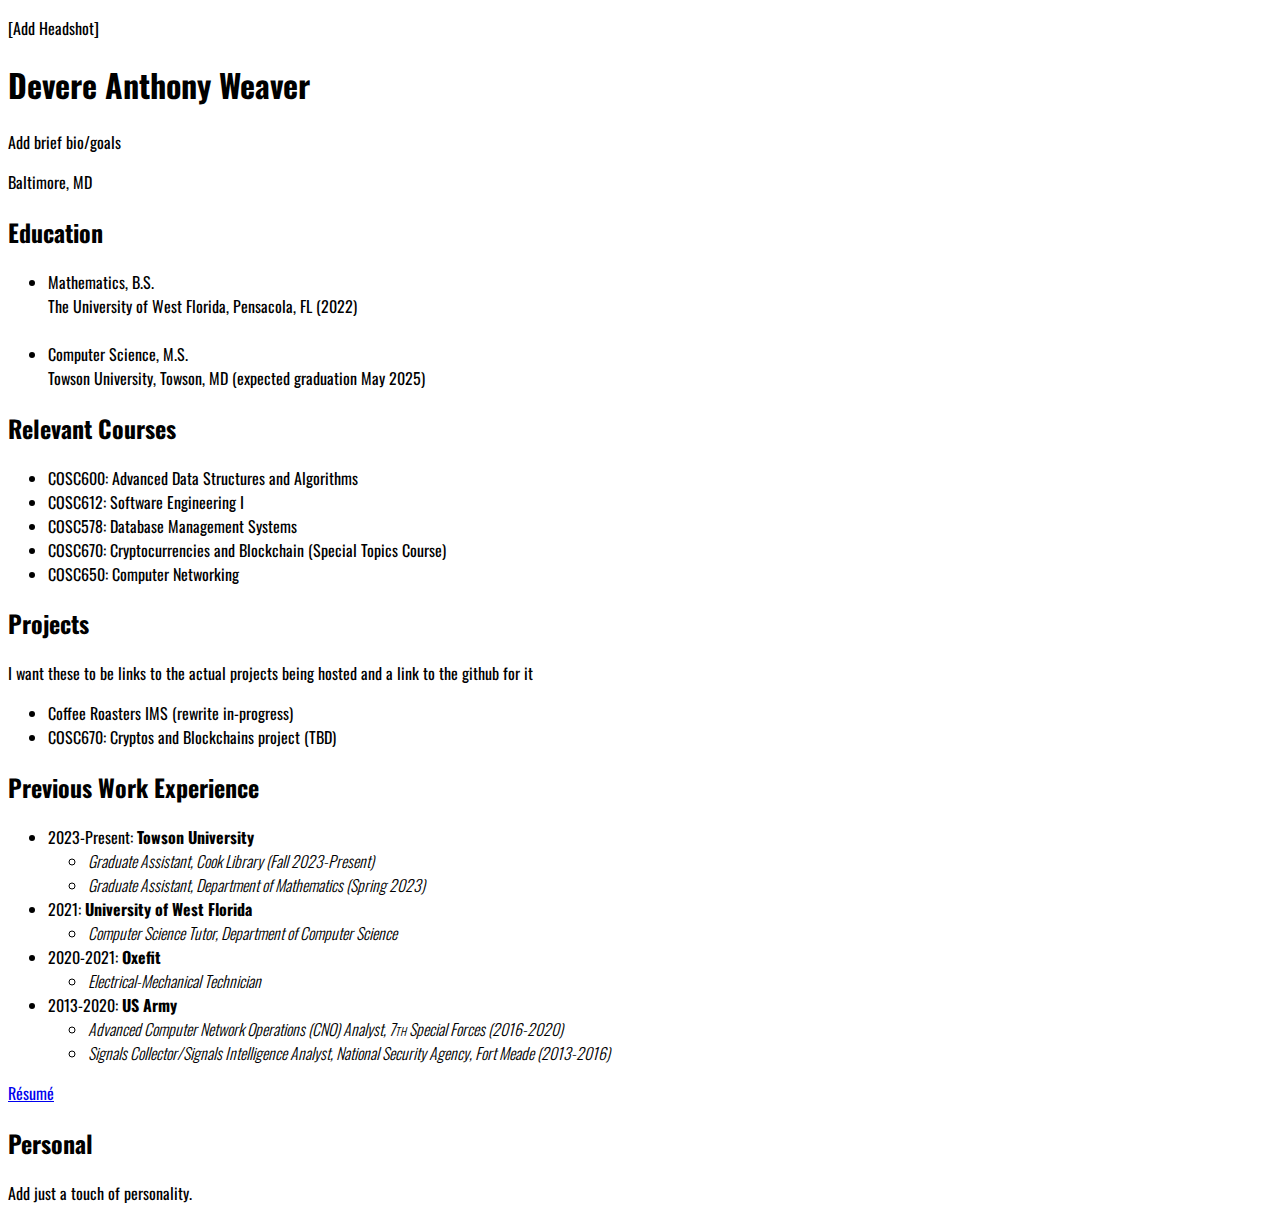
==== index.html @ 7152ad9f "updated index.html" ====
<!DOCTYPE html>
<html>
    <head>
        <meta charset="utf-8">
        <meta http-equiv="X-UA-Compatible" content="IE=edge">
        <title>Devere Anthony Weaver</title>
        <meta name="viewport" content="width=device-width, initial-scale=1">
        <link rel="preconnect" href="https://fonts.googleapis.com">
<link rel="preconnect" href="https://fonts.gstatic.com" crossorigin>
<link href="https://fonts.googleapis.com/css2?family=Oswald:wght@200..700&display=swap" rel="stylesheet">
        <style>
            body {
                font-family: "Oswald", Verdana, sans-serif;
                font-size: 100%;
            }

            .work-titles {
                font-style: italic;
                font-weight: 300    ;
            }

            .employer {
                font-weight: bold;
            }

            #small-caps {
                font-variant: small-caps;
            }

        </style>
    </head>
    <body>
        <div id="about-me">
            <p>[Add Headshot]</p>
            <h1>Devere Anthony Weaver</h1>
            <p id="bio">Add brief bio/goals</p>
            <p>Baltimore, MD</p>
            <!-- TODO: Add links and location icon -->
        </div>

        <div id="education">
            <!--TODO: Add school logos if possible later-->
            <h2>Education</h2>
            <ul>
                <li>Mathematics, B.S.<br> The University of West Florida, Pensacola, FL (2022)</li>
                <br>
                <li>Computer Science, M.S.<br>Towson University, Towson, MD (expected graduation May 2025)</li>
            </ul>
        </div>

        <div id="relevant-courses">
            <h2>Relevant Courses</h2>
            <ul>
                <li>COSC600: Advanced Data Structures and Algorithms</li>
                <li>COSC612: Software Engineering I</li>
                <li>COSC578: Database Management Systems</li>
                <li>COSC670: Cryptocurrencies and Blockchain (Special Topics Course)</li>
                <li>COSC650: Computer Networking</li>
            </ul>
        </div>

        <div id="projects">
            <!--TODO: Add links to Github repos for projects-->
            <h2>Projects</h2>
            <p>I want these to be links to the actual projects being hosted and 
                a link to the github for it
            </p>
            <ul>
                <li>Coffee Roasters IMS (rewrite in-progress)</li>
                <li>COSC670: Cryptos and Blockchains project (TBD)</li>
            </ul>
        </div>

        <div id="work-experience">
            <h2>Previous Work Experience</h2>
            <ul id="work-list">
                <li>2023-Present:<span class="employer"> Towson University</span></li>
                    <ul class="work-titles">
                        <li>Graduate Assistant, Cook Library (Fall 2023-Present)</li>
                        <li>Graduate Assistant, Department of Mathematics (Spring 2023)</li>
                    </ul>
                <li>2021: <span class="employer">University of West Florida</span></li>
                    <ul class="work-titles">
                        <li>Computer Science Tutor, Department of Computer Science </li>
                    </ul>
                <li>2020-2021: <span class="employer">Oxefit</span></li>
                    <ul class="work-titles">
                        <li>Electrical-Mechanical Technician</li>
                    </ul>
                <li>2013-2020: <span class="employer">US Army</span></li>
                    <ul class="work-titles">
                        <li>Advanced Computer Network Operations (CNO) Analyst, 7<span id="small-caps">th</span> Special Forces (2016-2020)
                        </li>
                        <li>
                            Signals Collector/Signals Intelligence Analyst, National Security Agency, Fort Meade (2013-2016)
                        </li>
                    </ul>
            </ul>
            <p><a href="resources/Devere A. Weaver Resume.pdf" target="_blank">Résumé</a></p>
        </div>

        <div id="personal">
            <h2>Personal</h2>
            <p>Add just a touch of personality.</p>
        </div>
    </body>
</html>
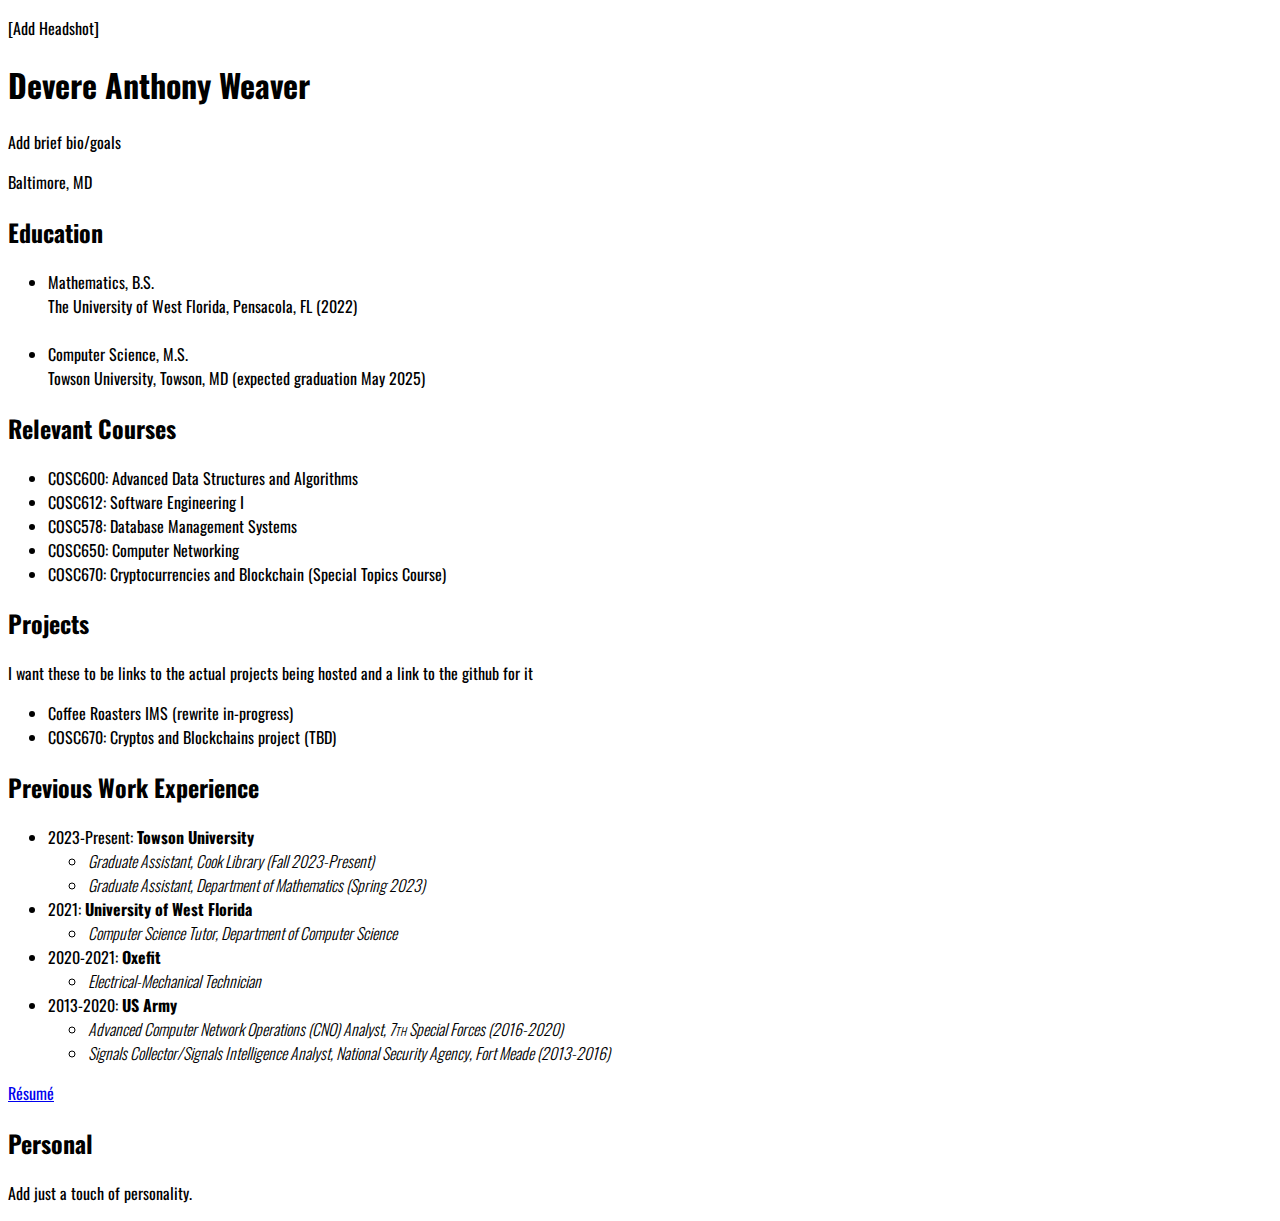
==== commit cf1968bc: "fixed mistake" ====
--- a/index.html
+++ b/index.html
@@ -1,107 +1,92 @@
 <!DOCTYPE html>
 <html>
-    <head>
-        <meta charset="utf-8">
-        <meta http-equiv="X-UA-Compatible" content="IE=edge">
-        <title>Devere Anthony Weaver</title>
-        <meta name="viewport" content="width=device-width, initial-scale=1">
-        <link rel="preconnect" href="https://fonts.googleapis.com">
-<link rel="preconnect" href="https://fonts.gstatic.com" crossorigin>
-<link href="https://fonts.googleapis.com/css2?family=Oswald:wght@200..700&display=swap" rel="stylesheet">
-        <style>
-            body {
-                font-family: "Oswald", Verdana, sans-serif;
-                font-size: 100%;
-            }
 
-            .work-titles {
-                font-style: italic;
-                font-weight: 300    ;
-            }
+<head>
+    <meta charset="utf-8">
+    <meta http-equiv="X-UA-Compatible" content="IE=edge">
+    <title>Devere Anthony Weaver</title>
+    <meta name="viewport" content="width=device-width, initial-scale=1">
+    <link rel="preconnect" href="https://fonts.googleapis.com">
+    <link rel="preconnect" href="https://fonts.gstatic.com" crossorigin>
+    <link href="https://fonts.googleapis.com/css2?family=Oswald:wght@200..700&display=swap" rel="stylesheet">
+    <link href="style.css" type="text/css" rel="stylesheet">
+</head>
 
-            .employer {
-                font-weight: bold;
-            }
+<body>
+    <div id="about-me">
+        <p>[Add Headshot]</p>
+        <h1>Devere Anthony Weaver</h1>
+        <p id="bio">Add brief bio/goals</p>
+        <p>Baltimore, MD</p>
+        <!-- TODO: Add links and location icon -->
+    </div>
 
-            #small-caps {
-                font-variant: small-caps;
-            }
+    <div id="education">
+        <!--TODO: Add school logos if possible later-->
+        <h2>Education</h2>
+        <ul>
+            <li>Mathematics, B.S.<br> The University of West Florida, Pensacola, FL (2022)</li>
+            <br>
+            <li>Computer Science, M.S.<br>Towson University, Towson, MD (expected graduation May 2025)</li>
+        </ul>
+    </div>
 
-        </style>
-    </head>
-    <body>
-        <div id="about-me">
-            <p>[Add Headshot]</p>
-            <h1>Devere Anthony Weaver</h1>
-            <p id="bio">Add brief bio/goals</p>
-            <p>Baltimore, MD</p>
-            <!-- TODO: Add links and location icon -->
-        </div>
+    <div id="relevant-courses">
+        <h2>Relevant Courses</h2>
+        <ul>
+            <li>COSC600: Advanced Data Structures and Algorithms</li>
+            <li>COSC612: Software Engineering I</li>
+            <li>COSC578: Database Management Systems</li>
+            <li>COSC650: Computer Networking</li>
+            <li>COSC670: Cryptocurrencies and Blockchain (Special Topics Course)</li>
+        </ul>
+    </div>
 
-        <div id="education">
-            <!--TODO: Add school logos if possible later-->
-            <h2>Education</h2>
-            <ul>
-                <li>Mathematics, B.S.<br> The University of West Florida, Pensacola, FL (2022)</li>
-                <br>
-                <li>Computer Science, M.S.<br>Towson University, Towson, MD (expected graduation May 2025)</li>
+    <div id="projects">
+        <!--TODO: Add links to Github repos for projects-->
+        <h2>Projects</h2>
+        <p>I want these to be links to the actual projects being hosted and
+            a link to the github for it
+        </p>
+        <ul>
+            <li>Coffee Roasters IMS (rewrite in-progress)</li>
+            <li>COSC670: Cryptos and Blockchains project (TBD)</li>
+        </ul>
+    </div>
+
+    <div id="work-experience">
+        <h2>Previous Work Experience</h2>
+        <ul id="work-list">
+            <li>2023-Present:<span class="employer"> Towson University</span></li>
+            <ul class="work-titles">
+                <li>Graduate Assistant, Cook Library (Fall 2023-Present)</li>
+                <li>Graduate Assistant, Department of Mathematics (Spring 2023)</li>
             </ul>
-        </div>
+            <li>2021: <span class="employer">University of West Florida</span></li>
+            <ul class="work-titles">
+                <li>Computer Science Tutor, Department of Computer Science </li>
+            </ul>
+            <li>2020-2021: <span class="employer">Oxefit</span></li>
+            <ul class="work-titles">
+                <li>Electrical-Mechanical Technician</li>
+            </ul>
+            <li>2013-2020: <span class="employer">US Army</span></li>
+            <ul class="work-titles">
+                <li>Advanced Computer Network Operations (CNO) Analyst, 7<span id="small-caps">th</span> Special Forces
+                    (2016-2020)
+                </li>
+                <li>
+                    Signals Collector/Signals Intelligence Analyst, National Security Agency, Fort Meade (2013-2016)
+                </li>
+            </ul>
+        </ul>
+        <p><a href="resources/Devere A. Weaver Resume.pdf" target="_blank">Résumé</a></p>
+    </div>
 
-        <div id="relevant-courses">
-            <h2>Relevant Courses</h2>
-            <ul>
-                <li>COSC600: Advanced Data Structures and Algorithms</li>
-                <li>COSC612: Software Engineering I</li>
-                <li>COSC578: Database Management Systems</li>
-                <li>COSC670: Cryptocurrencies and Blockchain (Special Topics Course)</li>
-                <li>COSC650: Computer Networking</li>
-            </ul>
-        </div>
+    <div id="personal">
+        <h2>Personal</h2>
+        <p>Add just a touch of personality.</p>
+    </div>
+</body>
 
-        <div id="projects">
-            <!--TODO: Add links to Github repos for projects-->
-            <h2>Projects</h2>
-            <p>I want these to be links to the actual projects being hosted and 
-                a link to the github for it
-            </p>
-            <ul>
-                <li>Coffee Roasters IMS (rewrite in-progress)</li>
-                <li>COSC670: Cryptos and Blockchains project (TBD)</li>
-            </ul>
-        </div>
-
-        <div id="work-experience">
-            <h2>Previous Work Experience</h2>
-            <ul id="work-list">
-                <li>2023-Present:<span class="employer"> Towson University</span></li>
-                    <ul class="work-titles">
-                        <li>Graduate Assistant, Cook Library (Fall 2023-Present)</li>
-                        <li>Graduate Assistant, Department of Mathematics (Spring 2023)</li>
-                    </ul>
-                <li>2021: <span class="employer">University of West Florida</span></li>
-                    <ul class="work-titles">
-                        <li>Computer Science Tutor, Department of Computer Science </li>
-                    </ul>
-                <li>2020-2021: <span class="employer">Oxefit</span></li>
-                    <ul class="work-titles">
-                        <li>Electrical-Mechanical Technician</li>
-                    </ul>
-                <li>2013-2020: <span class="employer">US Army</span></li>
-                    <ul class="work-titles">
-                        <li>Advanced Computer Network Operations (CNO) Analyst, 7<span id="small-caps">th</span> Special Forces (2016-2020)
-                        </li>
-                        <li>
-                            Signals Collector/Signals Intelligence Analyst, National Security Agency, Fort Meade (2013-2016)
-                        </li>
-                    </ul>
-            </ul>
-            <p><a href="resources/Devere A. Weaver Resume.pdf" target="_blank">Résumé</a></p>
-        </div>
-
-        <div id="personal">
-            <h2>Personal</h2>
-            <p>Add just a touch of personality.</p>
-        </div>
-    </body>
 </html>--- a/style.css
+++ b/style.css
@@ -0,0 +1,17 @@
+body {
+    font-family: "Oswald", Verdana, sans-serif;
+    font-size: 100%;
+}
+
+.work-titles {
+    font-style: italic;
+    font-weight: 300    ;
+}
+
+.employer {
+    font-weight: bold;
+}
+
+#small-caps {
+    font-variant: small-caps;
+}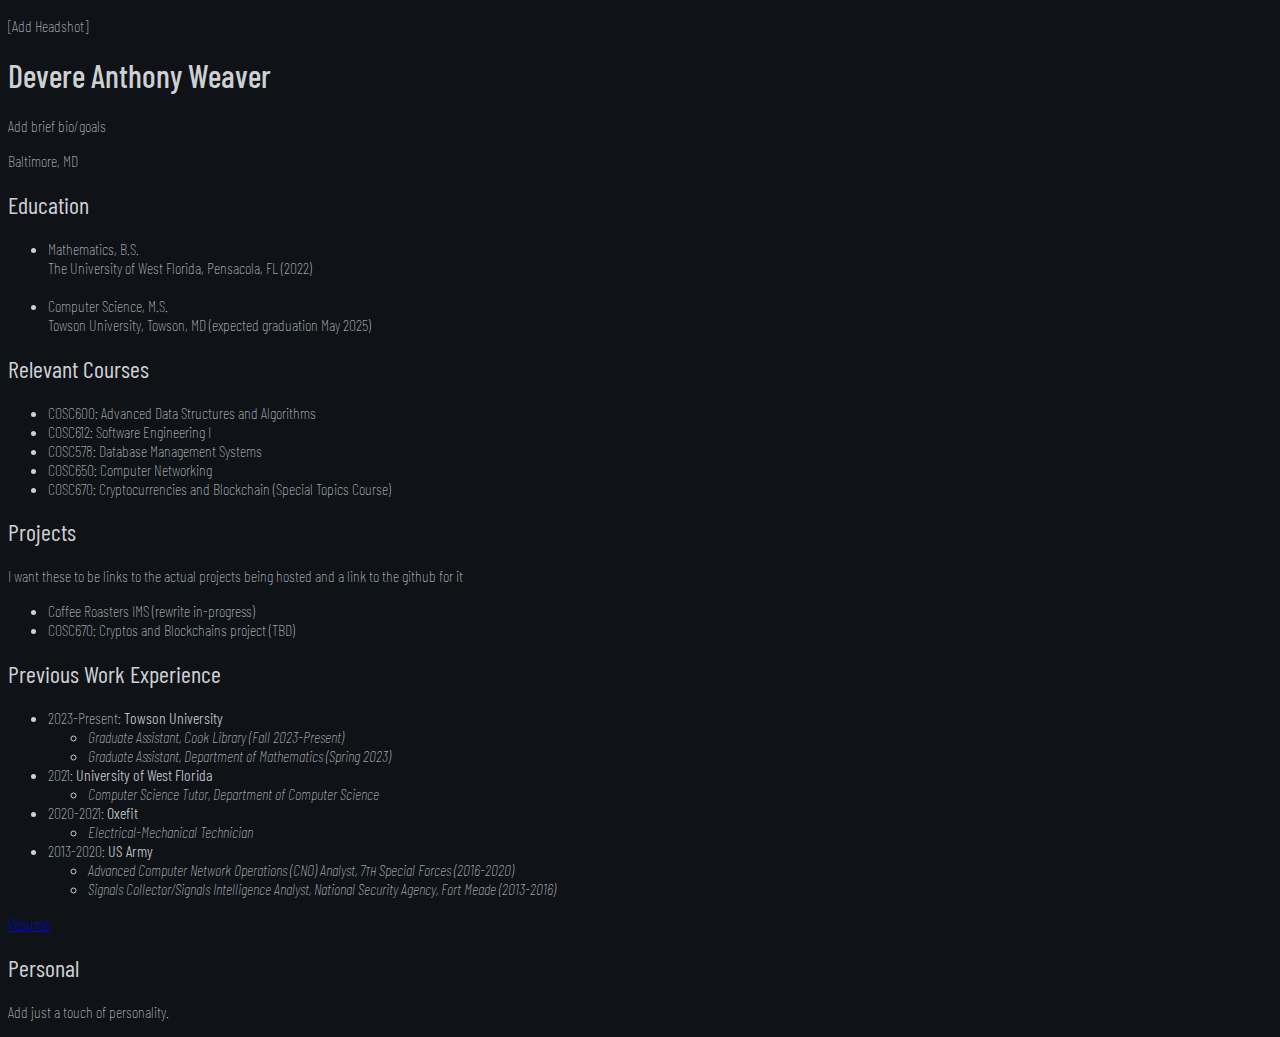
==== commit 4fecd1ce: "Updated CSS to include a lighter font with varying weights and colors to see how it looks" ====
--- a/index.html
+++ b/index.html
@@ -8,7 +8,10 @@
     <meta name="viewport" content="width=device-width, initial-scale=1">
     <link rel="preconnect" href="https://fonts.googleapis.com">
     <link rel="preconnect" href="https://fonts.gstatic.com" crossorigin>
-    <link href="https://fonts.googleapis.com/css2?family=Oswald:wght@200..700&display=swap" rel="stylesheet">
+    <!-- <link href="https://fonts.googleapis.com/css2?family=Oswald:wght@200..700&display=swap" rel="stylesheet"> -->
+    <link rel="preconnect" href="https://fonts.googleapis.com">
+    <link rel="preconnect" href="https://fonts.gstatic.com" crossorigin>
+    <link href="https://fonts.googleapis.com/css2?family=Barlow+Condensed:ital,wght@0,100;0,200;0,300;0,400;0,500;0,600;0,700;0,800;0,900;1,100;1,200;1,300;1,400;1,500;1,600;1,700;1,800;1,900&display=swap" rel="stylesheet">
     <link href="style.css" type="text/css" rel="stylesheet">
 </head>
 
--- a/style.css
+++ b/style.css
@@ -1,15 +1,25 @@
 body {
-    font-family: "Oswald", Verdana, sans-serif;
+    font-family: "Barlow Condensed", Verdana, sans-serif;
     font-size: 100%;
+    font-weight: 100;
+    background-color: #0f1318;
+    color: #ced0d1;
+}
+
+h1 {
+    font-weight: 500;
+}
+
+h2 {
+    font-weight: 400;
 }
 
 .work-titles {
     font-style: italic;
-    font-weight: 300    ;
 }
 
 .employer {
-    font-weight: bold;
+    font-weight: 300;
 }
 
 #small-caps {
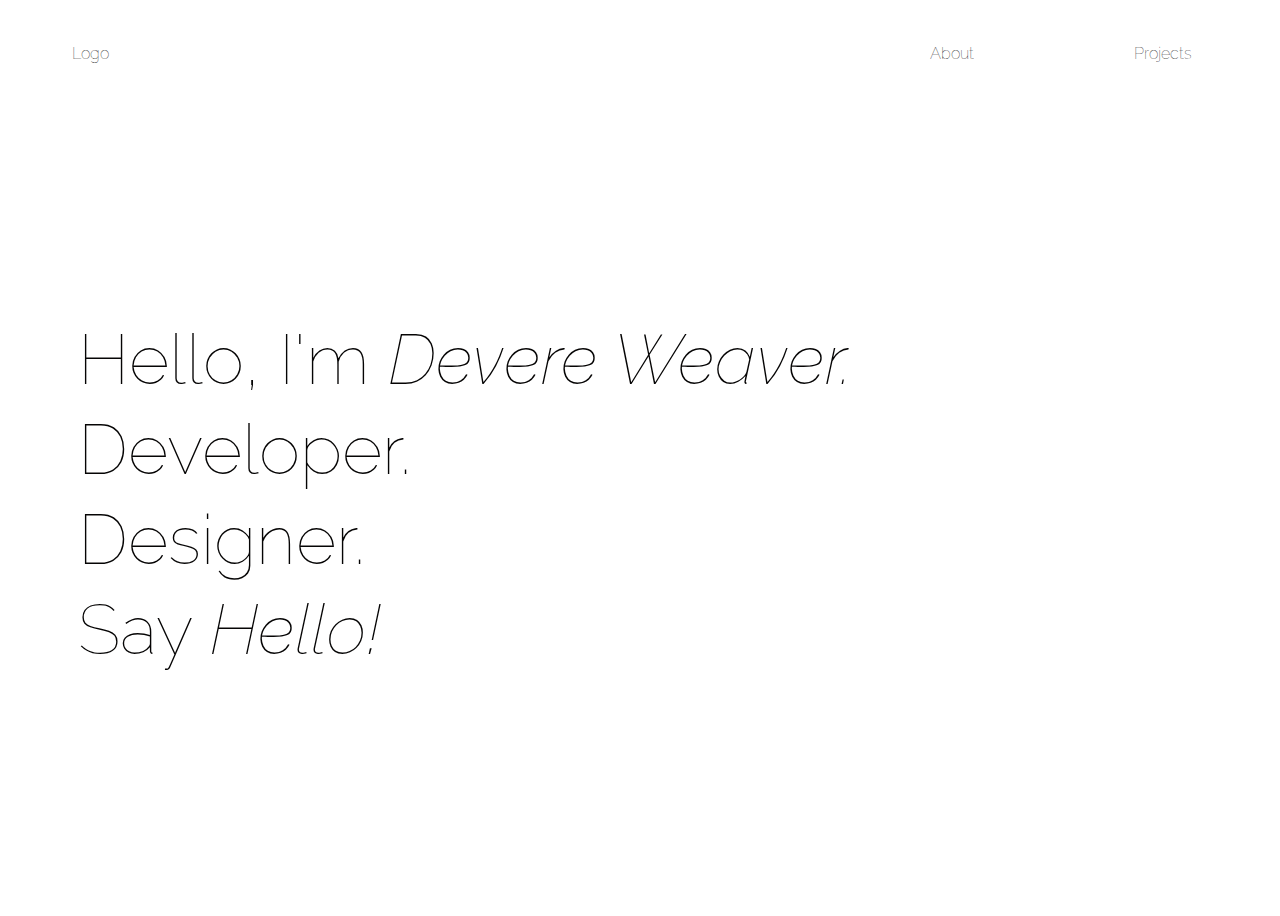
==== commit e1902e8d: "restructured directory to serve up on github" ====
--- a/index.html
+++ b/index.html
@@ -4,91 +4,35 @@
 <head>
     <meta charset="utf-8">
     <meta http-equiv="X-UA-Compatible" content="IE=edge">
-    <title>Devere Anthony Weaver</title>
+    <title>Devere A. Weaver</title>
+    <meta name="description" content="">
     <meta name="viewport" content="width=device-width, initial-scale=1">
+    <link rel="stylesheet" href="../styles/index.css">
     <link rel="preconnect" href="https://fonts.googleapis.com">
     <link rel="preconnect" href="https://fonts.gstatic.com" crossorigin>
-    <!-- <link href="https://fonts.googleapis.com/css2?family=Oswald:wght@200..700&display=swap" rel="stylesheet"> -->
-    <link rel="preconnect" href="https://fonts.googleapis.com">
-    <link rel="preconnect" href="https://fonts.gstatic.com" crossorigin>
-    <link href="https://fonts.googleapis.com/css2?family=Barlow+Condensed:ital,wght@0,100;0,200;0,300;0,400;0,500;0,600;0,700;0,800;0,900;1,100;1,200;1,300;1,400;1,500;1,600;1,700;1,800;1,900&display=swap" rel="stylesheet">
-    <link href="style.css" type="text/css" rel="stylesheet">
+    <link
+        href="https://fonts.googleapis.com/css2?family=Montserrat:ital,wght@0,100..900;1,100..900&family=Raleway:ital,wght@0,100..900;1,100..900&display=swap"
+        rel="stylesheet">
 </head>
 
 <body>
-    <div id="about-me">
-        <p>[Add Headshot]</p>
-        <h1>Devere Anthony Weaver</h1>
-        <p id="bio">Add brief bio/goals</p>
-        <p>Baltimore, MD</p>
-        <!-- TODO: Add links and location icon -->
-    </div>
+    <div id="grid-layout">
+        <nav>
+            <ul>
+                <li class="logo">Logo</li>
+                <li><a href="about.html">About</a></li>
+                <li><a href="projects.html">Projects</a></li>
+            </ul>
+        </nav>
 
-    <div id="education">
-        <!--TODO: Add school logos if possible later-->
-        <h2>Education</h2>
-        <ul>
-            <li>Mathematics, B.S.<br> The University of West Florida, Pensacola, FL (2022)</li>
-            <br>
-            <li>Computer Science, M.S.<br>Towson University, Towson, MD (expected graduation May 2025)</li>
-        </ul>
-    </div>
-
-    <div id="relevant-courses">
-        <h2>Relevant Courses</h2>
-        <ul>
-            <li>COSC600: Advanced Data Structures and Algorithms</li>
-            <li>COSC612: Software Engineering I</li>
-            <li>COSC578: Database Management Systems</li>
-            <li>COSC650: Computer Networking</li>
-            <li>COSC670: Cryptocurrencies and Blockchain (Special Topics Course)</li>
-        </ul>
-    </div>
-
-    <div id="projects">
-        <!--TODO: Add links to Github repos for projects-->
-        <h2>Projects</h2>
-        <p>I want these to be links to the actual projects being hosted and
-            a link to the github for it
-        </p>
-        <ul>
-            <li>Coffee Roasters IMS (rewrite in-progress)</li>
-            <li>COSC670: Cryptos and Blockchains project (TBD)</li>
-        </ul>
-    </div>
-
-    <div id="work-experience">
-        <h2>Previous Work Experience</h2>
-        <ul id="work-list">
-            <li>2023-Present:<span class="employer"> Towson University</span></li>
-            <ul class="work-titles">
-                <li>Graduate Assistant, Cook Library (Fall 2023-Present)</li>
-                <li>Graduate Assistant, Department of Mathematics (Spring 2023)</li>
-            </ul>
-            <li>2021: <span class="employer">University of West Florida</span></li>
-            <ul class="work-titles">
-                <li>Computer Science Tutor, Department of Computer Science </li>
-            </ul>
-            <li>2020-2021: <span class="employer">Oxefit</span></li>
-            <ul class="work-titles">
-                <li>Electrical-Mechanical Technician</li>
-            </ul>
-            <li>2013-2020: <span class="employer">US Army</span></li>
-            <ul class="work-titles">
-                <li>Advanced Computer Network Operations (CNO) Analyst, 7<span id="small-caps">th</span> Special Forces
-                    (2016-2020)
-                </li>
-                <li>
-                    Signals Collector/Signals Intelligence Analyst, National Security Agency, Fort Meade (2013-2016)
-                </li>
-            </ul>
-        </ul>
-        <p><a href="resources/Devere A. Weaver Resume.pdf" target="_blank">Résumé</a></p>
-    </div>
-
-    <div id="personal">
-        <h2>Personal</h2>
-        <p>Add just a touch of personality.</p>
+        <main>
+            <div id="me">
+                <p>Hello, I'm <a href="about.html"><span class="italic">Devere Weaver.</span></a></p>
+                <p>Developer.</p>
+                <p>Designer.</p>
+                <p>Say <a href="contact.html"><span class="italic">Hello!</span></a></p>
+            </div>
+        </main>
     </div>
 </body>
 
--- a/styles/index.css
+++ b/styles/index.css
@@ -0,0 +1,87 @@
+/* Body and CSS Grid Styles */
+body {
+    font-family: 'Raleway';
+    font-size: 100%;
+    line-height: 1.25em;
+    font-weight: 100;
+    font-size: 100%;
+    color: #050404;
+    background-color: #fff;
+}
+
+#grid-layout {
+    width: 100vw;
+    height: 100vh;
+    display: grid;
+    grid-template-rows: auto 1fr;
+    grid-template-columns: auto 1fr;
+    grid-template-areas:
+        "nav nav"
+        "main aside";
+}
+
+
+/* Navigation Styles */
+nav {
+    grid-area: nav;
+    margin-top: 1.25em;
+}
+
+nav ul {
+    /* Set up the flexbox */
+    display: flex;
+    align-items: center;
+    list-style-type: none;
+    margin: 0;
+    padding: 1em;
+}
+
+
+li {
+    margin: 0 5em;
+}
+
+.logo {
+    margin-right: auto;
+    margin-left: 3em;
+}
+
+
+/* Main Styles */
+main {
+    grid-area: main;
+    align-self: center;
+    font-size: 70px;
+    margin-left: 1em;
+}
+
+/* Aside Styles */
+aside {
+    grid-area: aside;
+    align-self: center;
+}
+
+
+/* Link Styles */
+a {
+    transition-property: color;
+    transition-duration: .7s;
+}
+
+a:link,
+a:visited {
+    text-decoration: none;
+    color: #050404
+} 
+
+a:focus,
+a:hover,
+a:active {
+    color: #c00a2f;
+}
+
+
+/* Misc. styles */
+.italic {
+    font-style: italic;
+}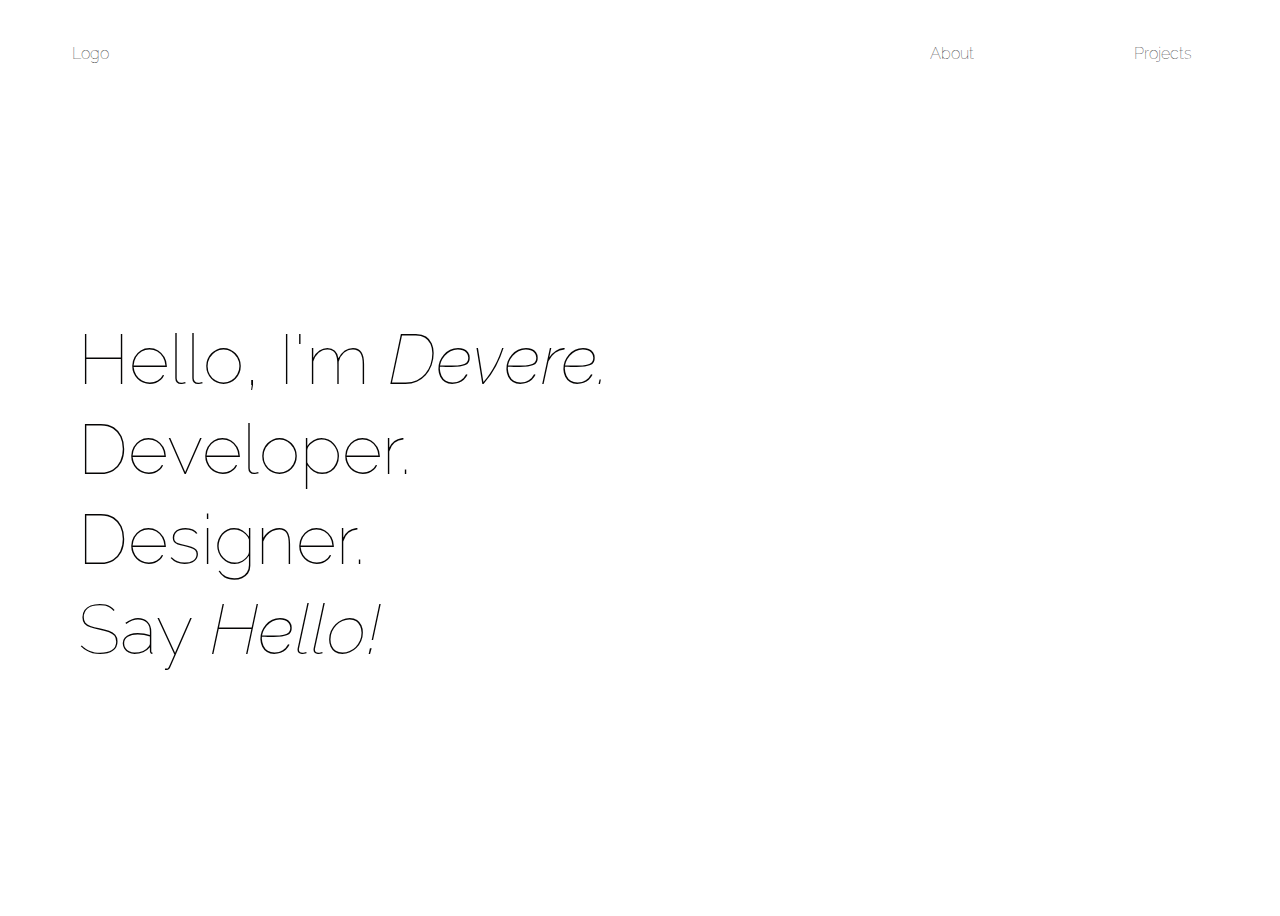
==== commit f72a6c4e: "Removed last name from index.html file to see what it looks like" ====
--- a/index.html
+++ b/index.html
@@ -27,7 +27,8 @@
 
         <main>
             <div id="me">
-                <p>Hello, I'm <a href="about.html"><span class="italic">Devere Weaver.</span></a></p>
+                <!-- <p>Hello, I'm <a href="about.html"><span class="italic">Devere Weaver.</span></a></p> -->
+                <p>Hello, I'm <a href="about.html"><span class="italic">Devere.</span></a></p>
                 <p>Developer.</p>
                 <p>Designer.</p>
                 <p>Say <a href="contact.html"><span class="italic">Hello!</span></a></p>
